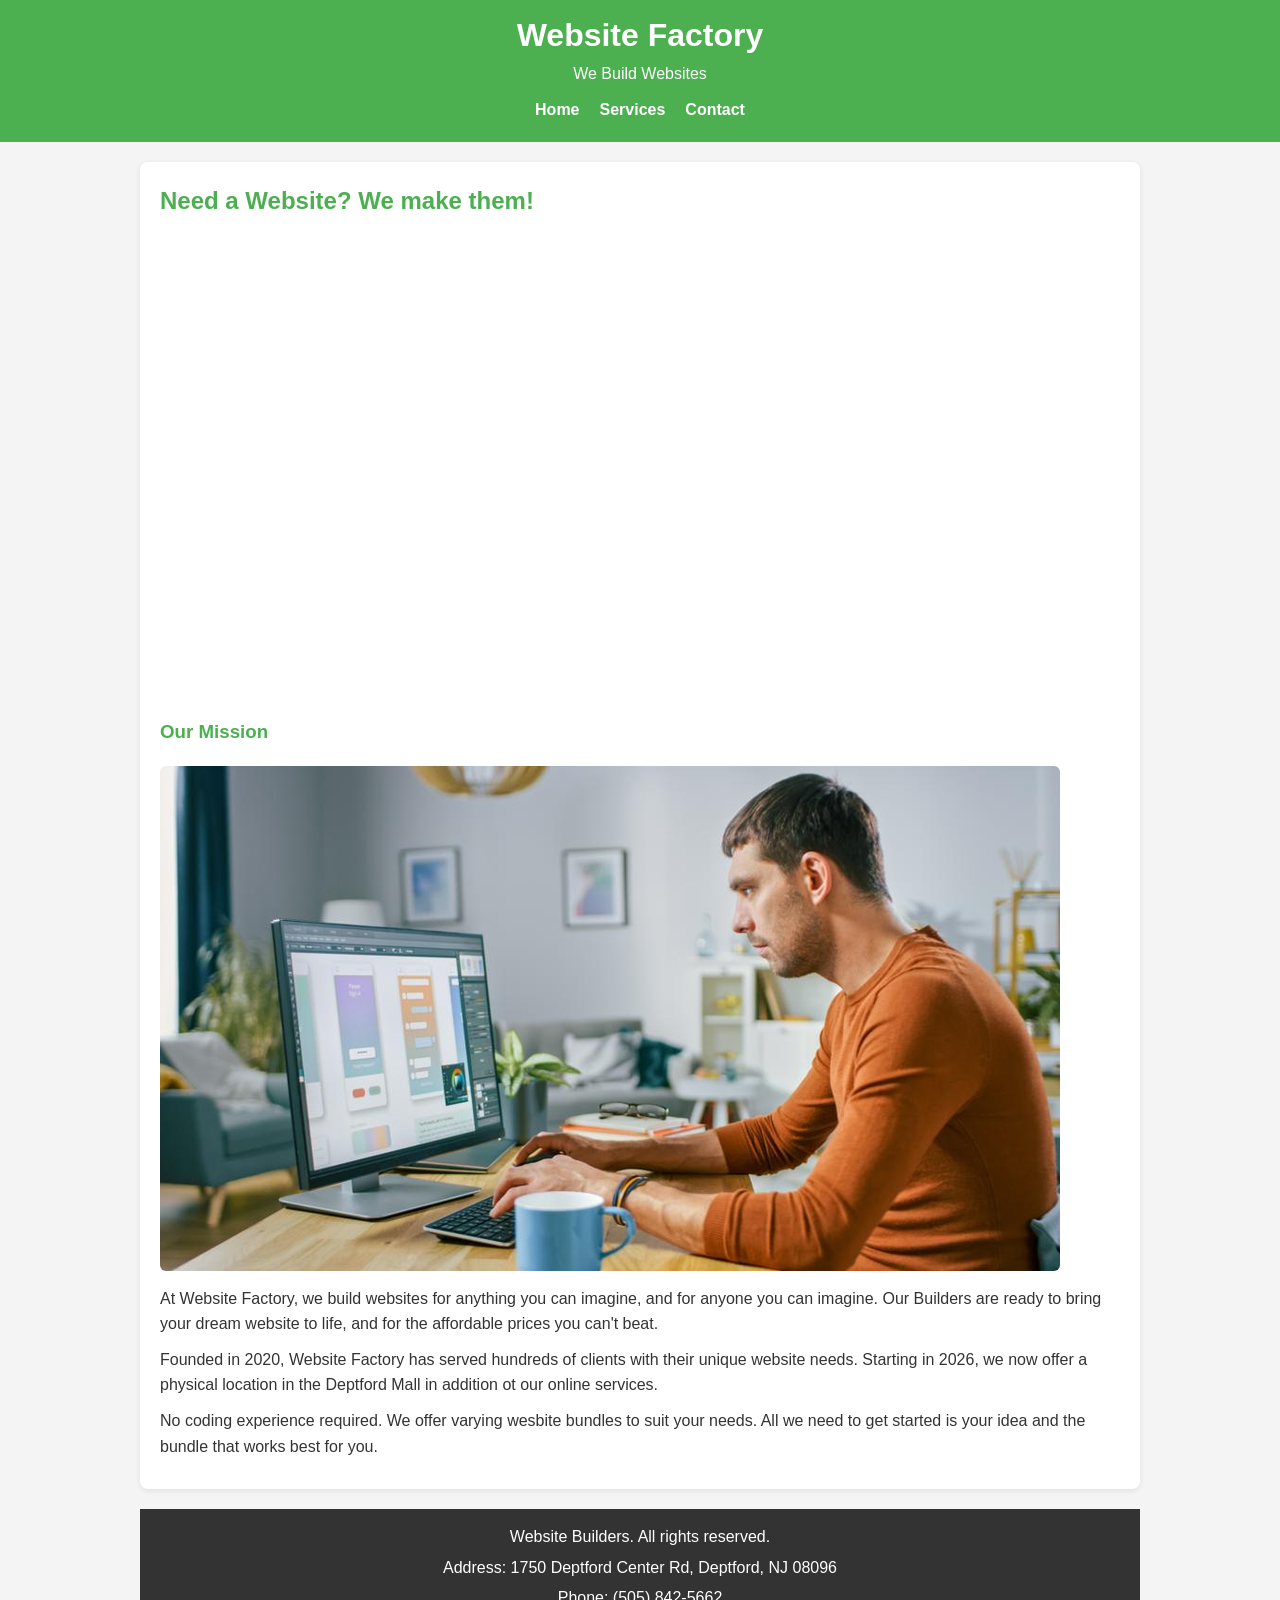
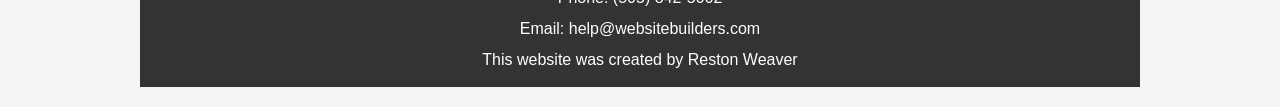
==== index.html @ 2f126c51 "Add files via upload" ====
<!DOCTYPE html>
<html lang="en">
<head>
    <meta charset="UTF-8">
    <meta name="viewport" content="width=device-width, initial-scale=1.0">
    <title>Website Factory</title>
    <link rel="stylesheet" href="styles.css">
</head>
<body>
    <header>
        <h1>Website Factory</h1>
        <p class="slogan">We Build Websites</p>
        <nav>
            <ul>
                <li><a href="#home">Home</a></li>
                <li><a href="services.html">Services</a></li>
                <li><a href="contact.html">Contact</a></li>
            </ul>
        </nav>
    </header>

    <main>
        <section id="home">
            <h2>Need a Website? We make them!</h2>
            <iframe width="560" height="315" src="https://www.youtube.com/embed/0x5mf8BUJZY?si=J5kYT5OL27gADt5K" title="YouTube video player" frameborder="0" allow="accelerometer; autoplay; clipboard-write; encrypted-media; gyroscope; picture-in-picture; web-share" referrerpolicy="strict-origin-when-cross-origin" allowfullscreen></iframe>
            <h3>Our Mission</h3>
                        <img src="home.png" alt="Business Image">

            <p>At Website Factory, we build websites for anything you can imagine, and for anyone you can imagine. Our Builders are ready to bring your dream website to life, and for the affordable prices you can't beat.</p>
            <p> Founded in 2020, Website Factory has served hundreds of clients with their unique website needs. Starting in 2026, we now offer a physical location in the Deptford Mall in addition ot our online services.</p>
            <p>No coding experience required. We offer varying wesbite bundles to suit your needs. All we need to get started is your idea and the bundle that works best for you.</p>
        </section>

    <footer>
        <p>Website Builders. All rights reserved.</p>
        <address>
            <p>Address: 1750 Deptford Center Rd, Deptford, NJ 08096</p>
            <p>Phone: (505) 842-5662</p>
            <p>Email: help@websitebuilders.com</p>
            <p>This website was created by Reston Weaver</p>
        </address>
    </footer>
</body>
</html>
---- styles.css ----
html {
    scroll-behavior: smooth;
}

body {
    font-family: Arial, sans-serif;
    margin: 0;
    padding: 0;
    line-height: 1.6;
    background: #f4f4f4;
    color: #333;
}

header {
    background: #4CAF50;
    color: white;
    padding: 10px 0 20px;
    text-align: center;
}

header h1 {
    margin: 0;
    color: white;
}

.slogan {
    margin: 0;
    color: white;
    font-size: 1rem;
}

nav ul {
    list-style: none;
    display: flex;
    justify-content: center;
    gap: 20px;
    padding: 0;
    margin: 10px 0 0;
    flex-wrap: wrap;
}

nav a {
    color: white;
    text-decoration: none;
    font-weight: 600;
}

nav a:hover {
    text-decoration: underline;
}

main {
    max-width: 1000px;
    margin: 0 auto;
    padding: 20px;
}

section {
    background: white;
    margin-bottom: 20px;
    padding: 20px;
    border-radius: 8px;
    box-shadow: 0 2px 6px rgba(0, 0, 0, 0.08);
}

section section {
    background: #fafafa;
    margin-top: 20px;
    box-shadow: none;
    border: 1px solid #eaeaea;
}

h1, h2, h3 {
    color: #4CAF50;
}

h2 {
    margin-top: 0;
}

img {
    max-width: 100%;
    height: auto;
    display: block;
    margin: 15px 0;
    border-radius: 6px;
}

p {
    margin: 10px 0;
}

ol,
ul {
    margin: 10px 0;
    padding-left: 20px;
}

.list-columns {
    display: flex;
    gap: 30px;
    margin: 20px 0;
}

.list-columns > div {
    flex: 1;
}

@media (max-width: 600px) {
    .list-columns {
        flex-direction: column;
        gap: 10px;
    }
}

a {
    color: #4CAF50;
    text-decoration: none;
}

a:hover {
    text-decoration: underline;
}

footer {
    background: #333;
    color: white;
    text-align: center;
    padding: 10px 0;
    position: relative;
    width: 100%;
}

footer p,
footer address {
    margin: 5px 0;
}

address {
    font-style: normal;
}

iframe {
            width: 100%;
            height: 450px;
            border: 0;
            border-radius: 8px; /* Optional rounded corners */
        }

table {
    width: 100%;
    border-collapse: collapse;
    margin-top: 15px;
    table-layout: fixed;
}

caption {
    color: #4CAF50;
    font-weight: 600;
    margin-bottom: 6px;
    text-align: left;
}

th,
td {
    width: 50%;
    border: 1px solid #eaeaea;
    padding: 10px;
    text-align: left;
}

th {
    background: #4CAF50;
    color: white;
}
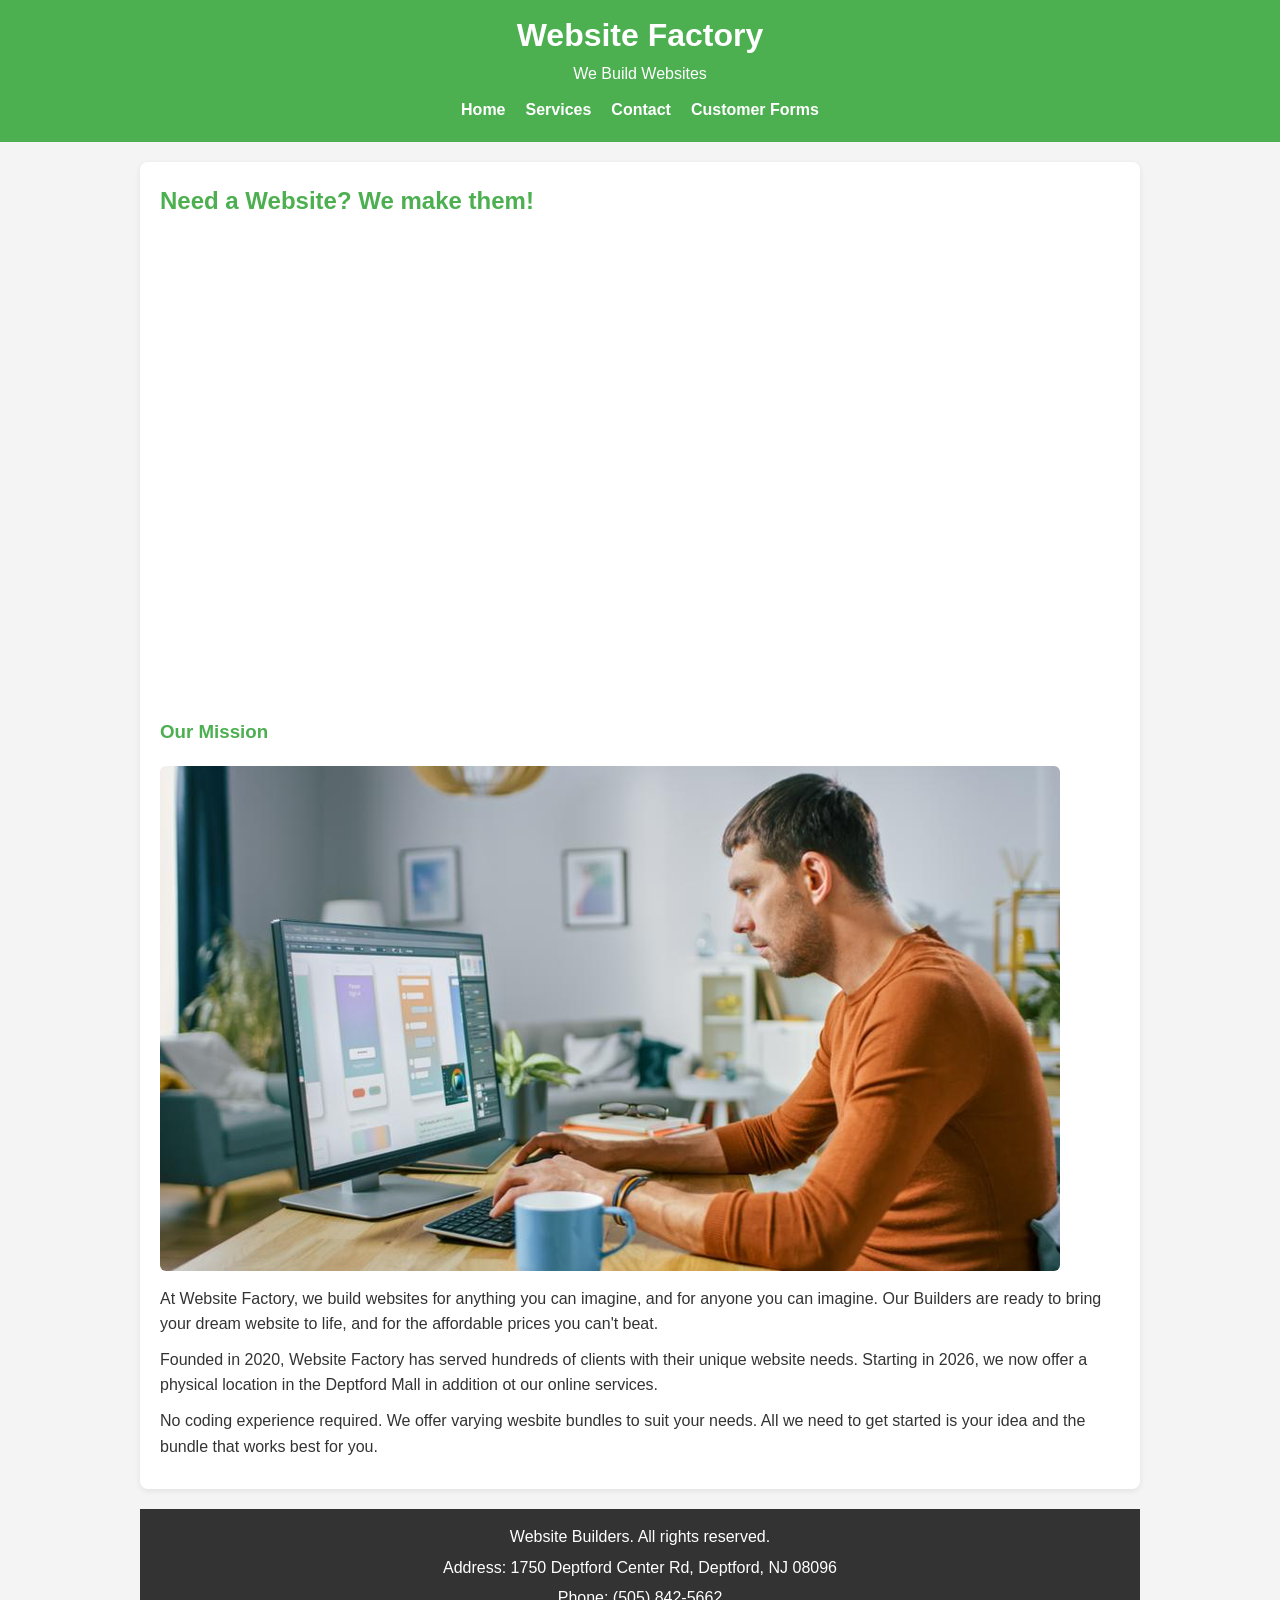
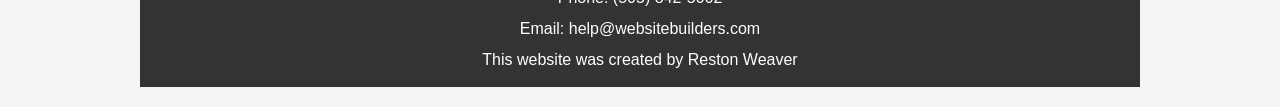
==== commit 34ef9db1: "Add files via upload" ====
--- a/index.html
+++ b/index.html
@@ -15,6 +15,7 @@
                 <li><a href="#home">Home</a></li>
                 <li><a href="services.html">Services</a></li>
                 <li><a href="contact.html">Contact</a></li>
+                <li><a href="customerinfo.html">Customer Forms</a></li>
             </ul>
         </nav>
     </header>
--- a/styles.css
+++ b/styles.css
@@ -70,6 +70,40 @@
     border: 1px solid #eaeaea;
 }
 
+.customer-form {
+    max-width: 520px;
+    margin: 0 auto;
+}
+
+.customer-form label {
+    display: block;
+    margin-bottom: 6px;
+    font-weight: 600;
+}
+
+.customer-form input,
+.customer-form textarea,
+.customer-form select {
+    width: 100%;
+    box-sizing: border-box;
+    padding: 10px 12px;
+    margin-bottom: 14px;
+    border: 1px solid #ccc;
+    border-radius: 6px;
+    font-size: 1rem;
+}
+
+.customer-form input[type="radio"] {
+    width: auto;
+    margin: 0 8px 0 0;
+}
+
+.customer-form input[type="radio"] + label {
+    display: inline;
+    margin-bottom: 0;
+    font-weight: 400;
+}
+
 h1, h2, h3 {
     color: #4CAF50;
 }
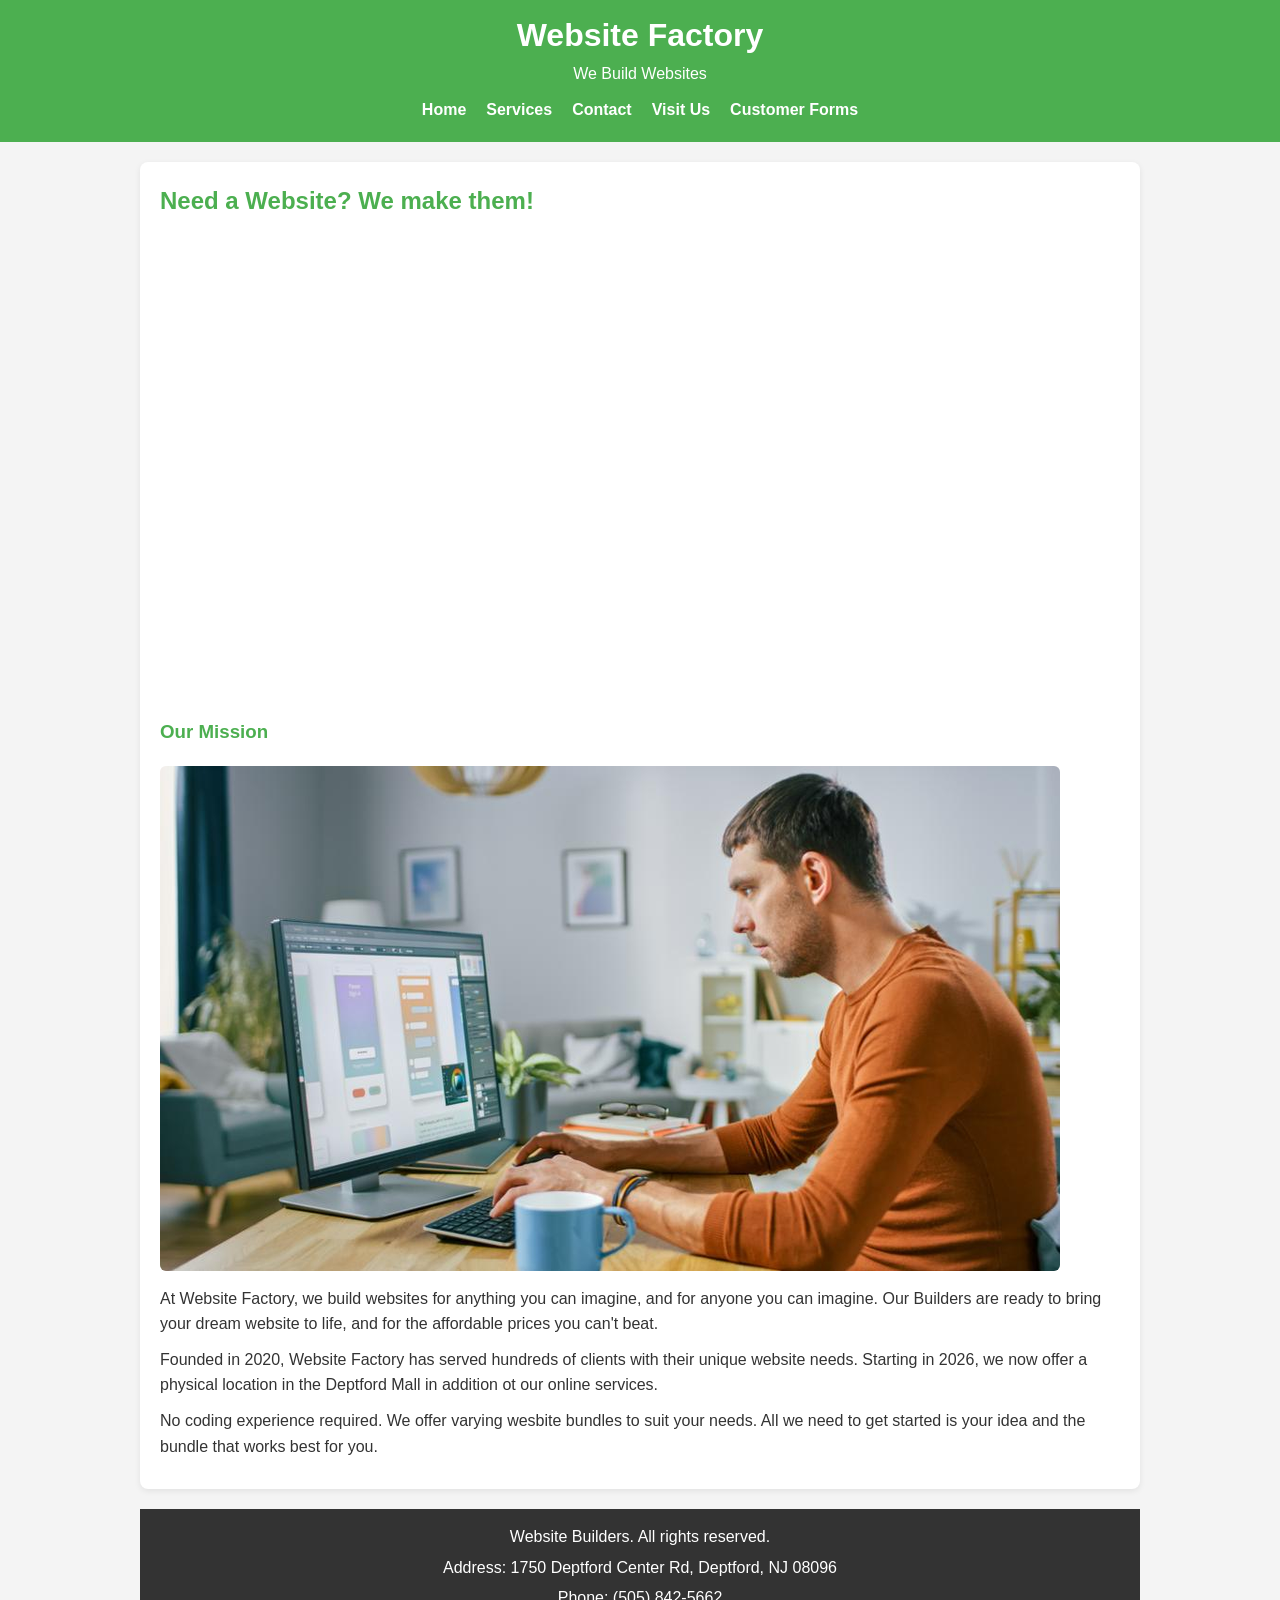
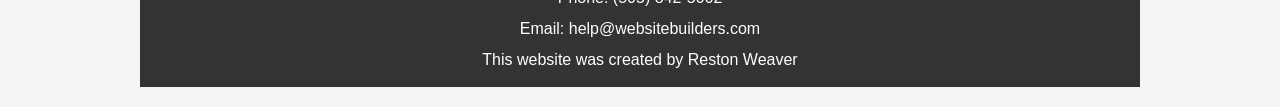
==== commit dde7b6c4: "Add files via upload" ====
--- a/index.html
+++ b/index.html
@@ -15,6 +15,7 @@
                 <li><a href="#home">Home</a></li>
                 <li><a href="services.html">Services</a></li>
                 <li><a href="contact.html">Contact</a></li>
+                <li><a href="visit.html">Visit Us</a></li>
                 <li><a href="customerinfo.html">Customer Forms</a></li>
             </ul>
         </nav>
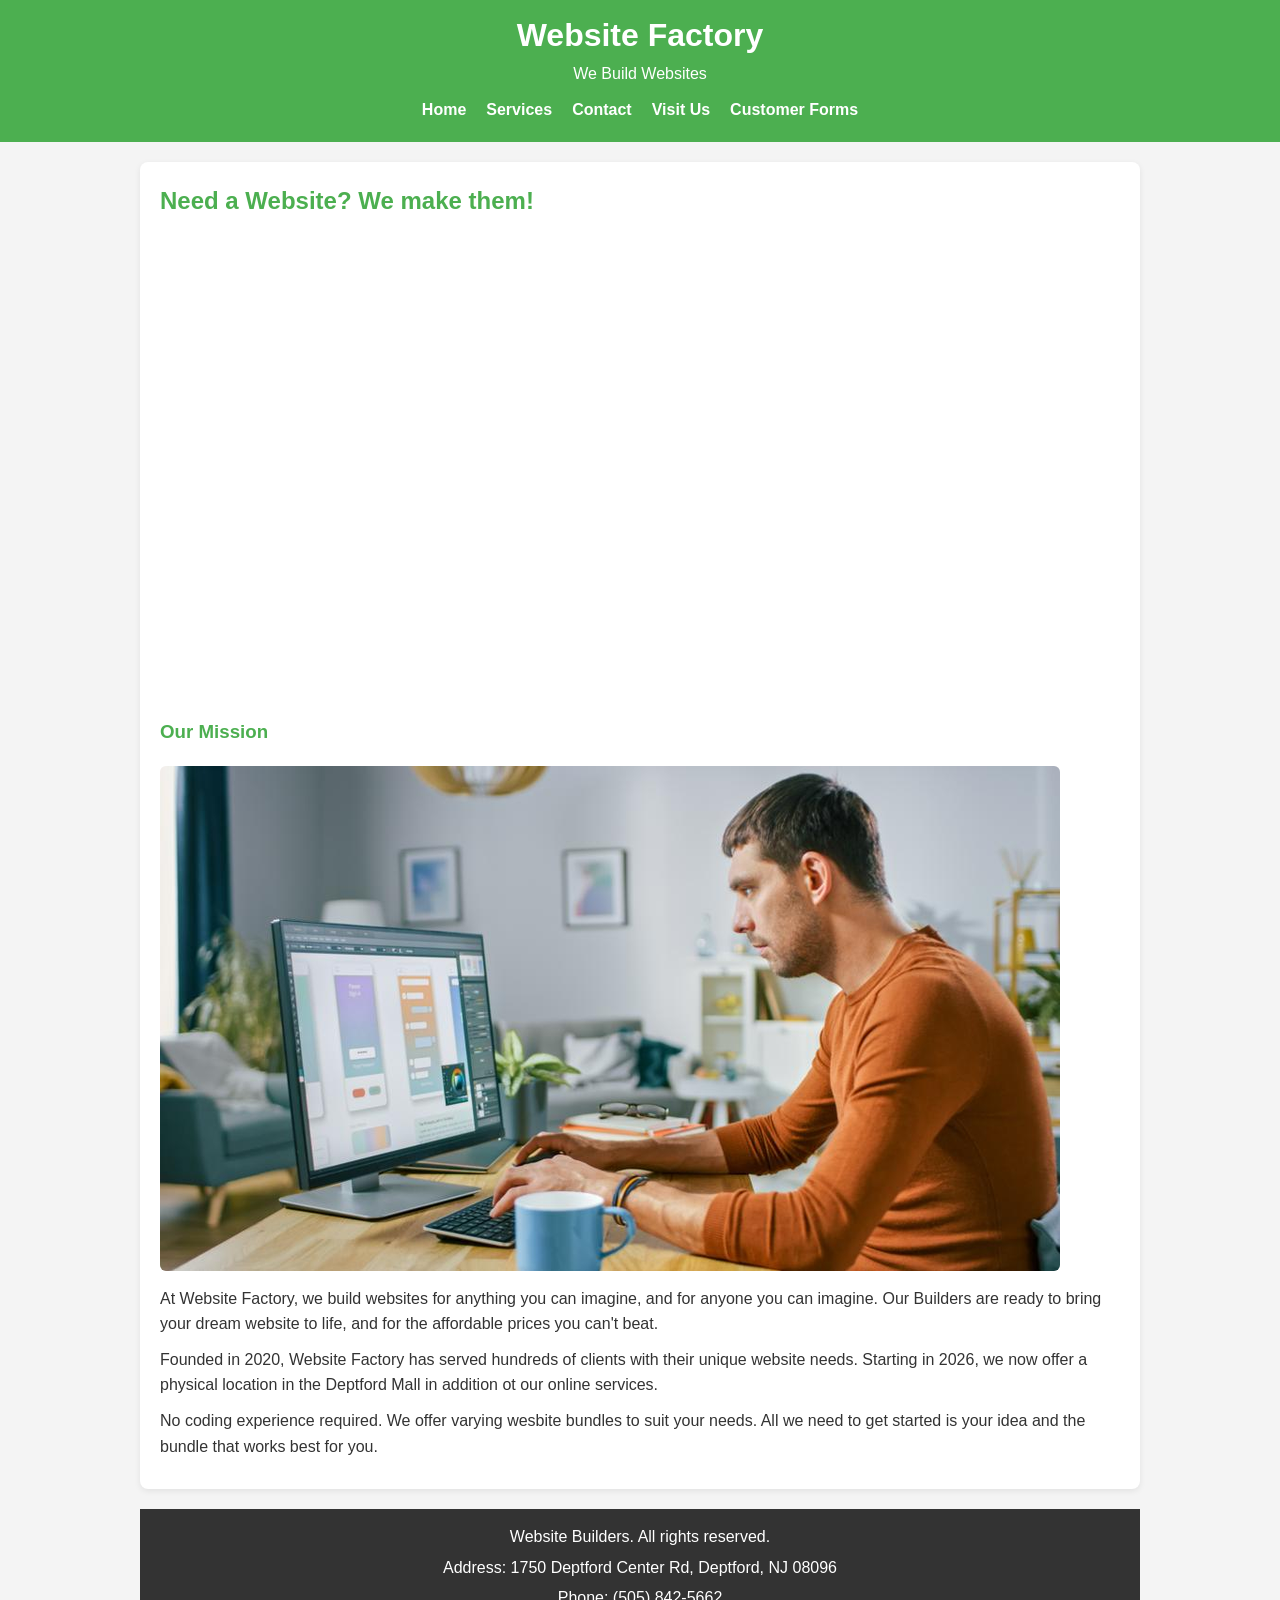
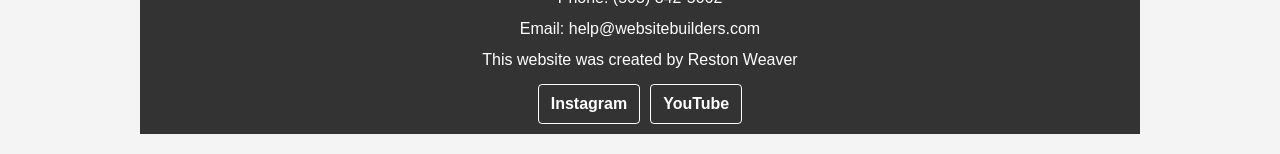
==== commit cdacb73c: "Add files via upload" ====
--- a/index.html
+++ b/index.html
@@ -41,6 +41,10 @@
             <p>Email: help@websitebuilders.com</p>
             <p>This website was created by Reston Weaver</p>
         </address>
+        <div class="social-links">
+            <a href="https://www.instagram.com/" target="_blank" rel="noopener noreferrer">Instagram</a>
+            <a href="https://www.youtube.com/" target="_blank" rel="noopener noreferrer">YouTube</a>
+        </div>
     </footer>
 </body>
 </html>
--- a/styles.css
+++ b/styles.css
@@ -170,6 +170,28 @@
     margin: 5px 0;
 }
 
+.social-links {
+    display: flex;
+    justify-content: center;
+    gap: 10px;
+    margin-top: 12px;
+}
+
+.social-links a {
+    display: inline-block;
+    padding: 6px 12px;
+    border: 1px solid white;
+    border-radius: 4px;
+    color: white;
+    font-weight: 600;
+}
+
+.social-links a:hover {
+    background: white;
+    color: #333;
+    text-decoration: none;
+}
+
 address {
     font-style: normal;
 }
